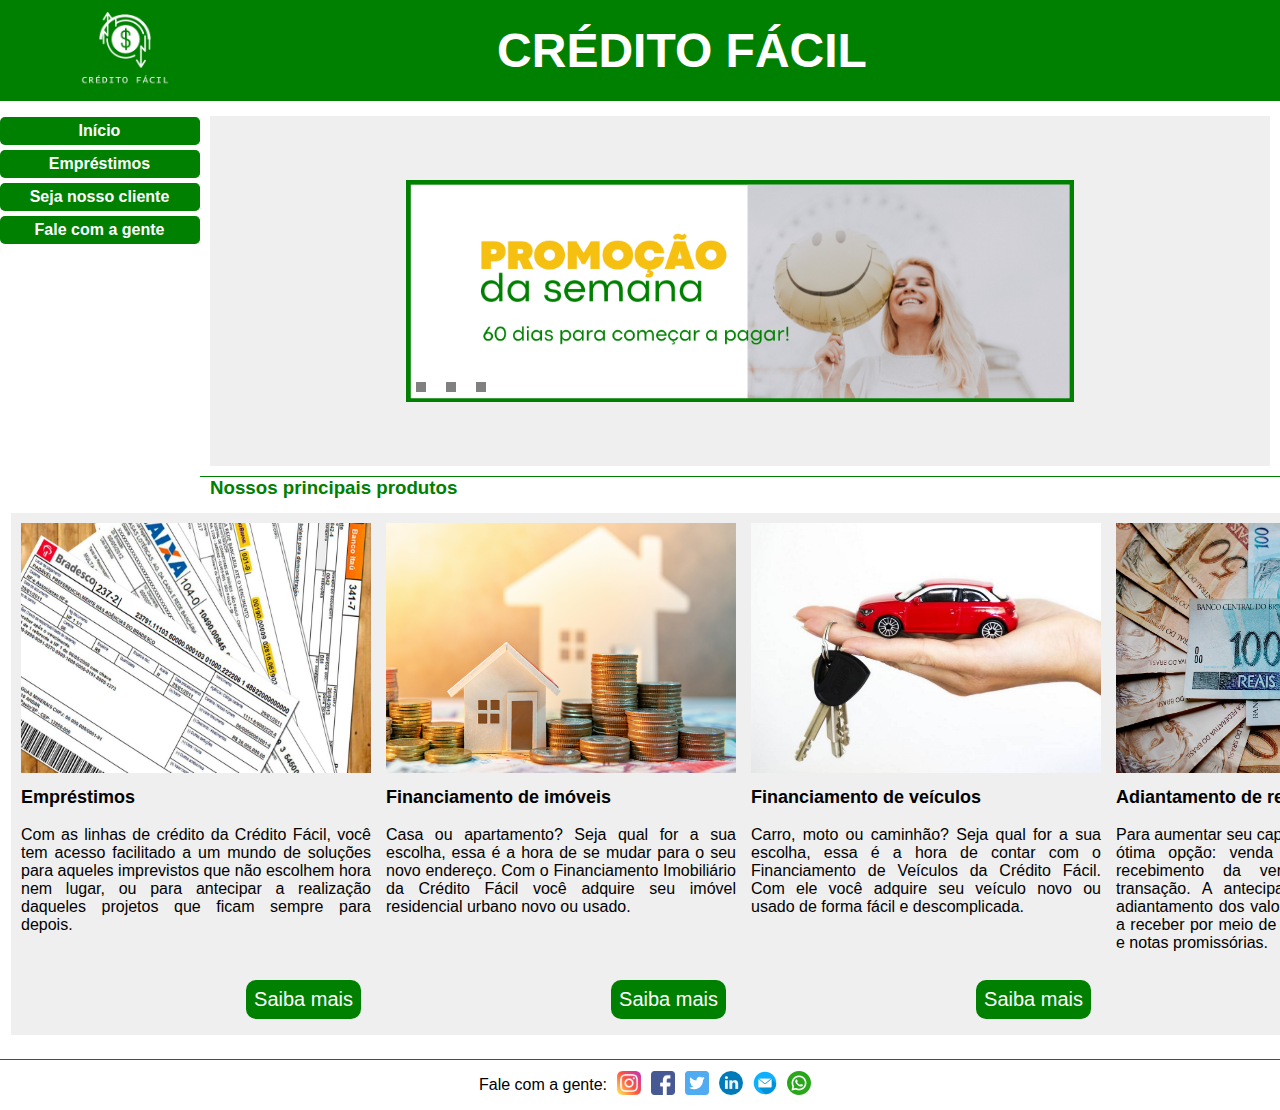
==== index.html @ 9a2e4bf0 "Site credito facil, com a pagina principal pronta e a pagina emprestimos em desenvolvimento." ====
<!DOCTYPE html>
<html lang="pr-bt">

<head>
    <meta charset="UTF-8">
    <link href="css/style.css" rel="stylesheet">
    <link href="css/slider.css" rel="stylesheet">
    <link href="css/produtos.css" rel="stylesheet">
    <link href="css/menu.css" rel="stylesheet">
    <title>Crédito Fácil</title>
</head>

<body>
    <section class="main">
        <section id="main">

            <head>
                <div class="cabecalho">
                    <div class="imagem">
                        <img src="img/CF-LOGO-NOVO.png" alt="Crédito Fácil" title="Crédito Fácil">
                    </div>
                    <div class="titulo">
                        <h1>CRÉDITO FÁCIL</h1>
                    </div>
                </div>
            </head>
        </section>


        <div class="menu">
            <nav>
                <ul class="itens-list">
                    <li class="it-1 effect">
                        <a href="#main">Início</a><br>
                    </li>
                    <li class="it-1 effect">
                        <a href="emprestimos.html">Empréstimos</a><br>
                    </li>
                    <li class="it-1 effect">
                        Seja nosso cliente<br>
                    </li>
                    <li class="it-1 effect">
                        <a href="#rodape">Fale com a gente</a><br>
                    </li>
                </ul>
            </nav>
        </div>

        <!--<div>  class="destaque"-->
        <div>
            <div class="destaque">
                <ul class="slider">
                    <li>
                        <input type="radio" id="slide1" name="slide" checked>
                        <label for="slide1"></label>
                        <img src="img/destaque - 60 dias.png" alt="60 dias para começar a pagar">
                    </li>
                    <li>
                        <input type="radio" id="slide2" name="slide">
                        <label for="slide2"></label>
                        <img src="img/destaque - Saia do vermelho.png" alt="Saia do vermelho">
                    </li>
                    <li>
                        <input type="radio" id="slide3" name="slide">
                        <label for="slide3"></label>
                        <img src="img/destaque - Top 1 em crédito.png" alt="Top 1 em crédito">
                    </li>
                </ul>
            </div>
        </div>
        <!--</div>-->

        <div>
            <div class="produtos-main">
                <h3>Nossos principais produtos</h3>
            </div>

            <div class="produtos">

                <div class="default">
                    <img src="img/emprestimo.jpeg" alt="Empréstimo de dinheiro">
                    <p>
                        <span class="titulo-produtos">Empréstimos</span><br><br>
                        Com as linhas de crédito da Crédito Fácil, você tem acesso facilitado a um mundo de soluções
                        para
                        aqueles imprevistos que não escolhem hora nem lugar, ou para antecipar a realização daqueles
                        projetos que ficam sempre para depois.
                    </p>
                    <div class="button">
                        <button type="button" class="efeito"><a href="#">Saiba mais</a></button>
                    </div>
                </div>
                <div class="default">
                    <img src="img/financiamento.png" alt="Financiamento de imóveis">
                    <p>
                        <span class="titulo-produtos">Financiamento de imóveis</span><br><br>
                        Casa ou apartamento? Seja qual for a sua escolha, essa é a hora de se mudar para o seu novo
                        endereço. Com o Financiamento Imobiliário da Crédito Fácil você adquire seu imóvel residencial
                        urbano novo ou usado.
                    </p>
                    <div class="button">
                        <button type="button" class="efeito"><a href="#">Saiba mais</a></button>
                    </div>
                </div>
                <div class="default">
                    <img src="img/Financiamento-de-veiculos.jpg" alt="Financiamento de veículos">
                    <p>
                        <span class="titulo-produtos">Financiamento de veículos</span><br><br>
                        Carro, moto ou caminhão? Seja qual for a sua escolha, essa é a hora de contar com o Financiamento de Veículos da Crédito Fácil. 
                        Com ele você adquire seu veículo novo ou usado de forma fácil e descomplicada.
                    </p>
                    <div class="button">
                        <button type="button" class="efeito"><a href="#">Saiba mais</a></button>
                    </div>
                </div>
                <div class="default">
                    <img src="img/antecipar receitas.jpg" alt="Antecipar receitas">
                    <p>
                        <span class="titulo-produtos">Adiantamento de recebíveis</span><br><br>
                        Para aumentar seu capital de giro, você tem uma ótima opção: venda a prazo e antecipe o
                        recebimento da venda em apenas uma transação. A antecipação de recebíveis é o adiantamento dos
                        valores que sua empresa tem a receber por meio de cartões, boletos, cheques e notas
                        promissórias.
                    </p>
                    <div class="button">
                        <button type="button" class="efeito"><a href="#">Saiba mais</a></button>
                    </div>
                </div>
            </div>
        </div>


        <footer>

            <div class="rodape" id="rodape">
                <ul class="rodape-lista">
                    <li>Fale com a gente: </li>
                    <li><a href="http://www.instagram.com" target="_blank"><img src="icons/instagram.png" alt="Instagram"></a></li>
                    <li><a href="http://www.facebook.com.br" target="_blank"><img src="icons/facebook.png" alt="Facebook"></a></li>
                    <li><a href="http://www.twitter.com" target="_blank"><img src="icons/twitter.png" alt="Twitter"></a></li>
                    <li><a href="http://www.linkedin.com" target="_blank"><img src="icons/linkedin.png" alt="Linkedin"></a></li>
                    <li><a href="#"><img src="icons/e-mail.png" alt="Email"></a></li>
                    <li><a href="https://web.whatsapp.com/" target="_blank"><img src="icons/whatsapp.png" alt="WhatsApp"></a></li>
                </ul>
            </div>
        </footer>
    </section>
</body>

</html>
---- css/style.css ----
* {
    margin: 0;
    padding: 0;
    font-family: 'Lucida Sans', 'Lucida Sans Regular', 'Lucida Grande', 'Lucida Sans Unicode', Geneva, Verdana, sans-serif;
}

.main {
    display: inline;
    justify-content: center;
    align-items: center;
}

/*CRIAÇÃO DO CABEÇALHO*/
.cabecalho {
    background-color: green;
    border-bottom: #008000 solid 1px;
    width: 100%;
    height: 100px;
    display: flex;
    justify-content: left;
    text-align: center;
    align-items: center;
}

.cabecalho .titulo {
    display: flex;
    justify-content: center;
    align-items: center;
    width: 80%;
    height: 100px;
}

.cabecalho .titulo h1 {
    font-family: 'Lucida Sans', 'Lucida Sans Regular', 'Lucida Grande', 'Lucida Sans Unicode', Geneva, Verdana, sans-serif;
    color: white;
    font-size: 3em;
}

.cabecalho .imagem img {
    float: left;
    padding-left: 5em;
    width: 90px;
    height: 90px;
}

.rodape {
    background-color: white;
    display: flex;
    justify-content: center;
    align-items: center;
    border-top: #008000 solid 1px;
    height: 50px;
}

.rodape-lista {
    display: flex;
    justify-content: center;
    align-items: center;
}

.rodape-lista li {
    margin-left: 10px;
    list-style: none;
}

.rodape-lista img {
    width: 24px;
    height: 24px;
}
---- css/slider.css ----
/*CRIAÇÃO DO SLIDER DE IMAGENS DE DESTAQUE*/


.destaque {
    
    display: flex;
    justify-content: center;
    align-items: center;
    background-color: #EFEFEF;
    margin-right: 10px;
    margin-left: 210px;
    height: 350px;
    margin-top: 15px;
}


.slider {
    display: flex;
    justify-content: center;
    align-items: center;
    height: auto;
    width: 100%;
    margin: auto;
    position: relative;
    
}

.slider li {
    list-style: none;
    position: absolute;
    height: auto;
    width: 63%;
}

.slider input {
    display: none;
}

.slider label {
    background-color: gray;
    bottom: 10px;
    cursor: pointer;
    display: block;
    height: 10px;
    position: absolute;
    width: 10px;
    z-index: 10;
}
.slider li:nth-child(1) label {
    left: 10px;
}
.slider li:nth-child(2) label {
    left: 40px;
}
.slider li:nth-child(3) label {
    left: 70px;
}
.slider img {
    margin: auto;
    height: auto;
    width: 100%;
    vertical-align: top;
    opacity: 0;
    visibility: hidden;
    transition: all 500ms ease;
}
.slider li input:checked ~ img {
    opacity: 1;
    visibility: visible;
    z-index: 10;
    
}
---- css/produtos.css ----
.produtos-main {
    display: flex;
    margin-top: 10px;
    border-top: green solid 1px;
    
    
}
.produtos-main h3 {
    margin-left: 10px;
    color: green;
}
.produtos {
    
    display: flex;
    justify-content: center;
    align-items: center;
    margin-left: 207px;
    margin-right: 5px;
    margin-bottom: 10px;
    height: 550px;
}

.produtos .titulo-produtos {
    font-size: 18px;
    font-weight: 600;
}

.produtos .default {
    background-color: #EFEFEF;
    display: inline;
    width: 370px;
    height: 95%;
    padding: 0;
    margin-left: auto;
    margin-right: auto;
}

.produtos img {
    width: 350px;
    height: 250px;
    margin-left: 10px;
    padding-top: 10px;
}

.produtos p {
    font-size: 16px;
    font-family: "Open Sans", sans-serif;
    text-align: justify;
    height: 35%;
    width: 350px;
    margin-left: 10px;
    padding-right: 5px;
    padding-top: 10px;
}

.produtos .button {
    text-align: center;
    display: flex;
    justify-content: right;
    margin-right: 10px;
}

.produtos .efeito {
    border: none;
    background-color: green;
    margin-top: 10px;
    margin-right: 5px;
    padding: 8px;
    font-size: 20px;
    border-radius: 10px;
    position: relative;
    box-sizing: border-box;
    cursor: pointer;
    transition: all 400ms ease;
}

.produtos a {
    text-decoration: none;
    color: white;
}

.efeito:hover {
    background-color: white;
    border: green solid 2px;
    transition: ease 400ms ease;
}

.efeito:hover a {
    color: green;
}
---- css/menu.css ----
/*CRIAÇÃO DO MENU*/

.menu {
    display: block;
    margin: 1em 0 0 0;
    width: 200px;
    height: 842px;
    float: left;
}

.menu li {
    list-style: none;
    color: white;
}

.menu .itens-list {
    margin: auto;
    display: inline;
    height: 150px;
    font-size: 1em;
    text-align: center;
    font-weight: 600;

}

.menu .itens-list .it-1 {
    cursor: pointer;
    border-right: green solid 1px;
    border-radius: 5px;
    padding: 5px;
    margin-bottom: 5px;
}

.menu .itens-list .effect {
    background-color: green;
}

.menu li a {
    text-decoration: none;
    color: white;
}
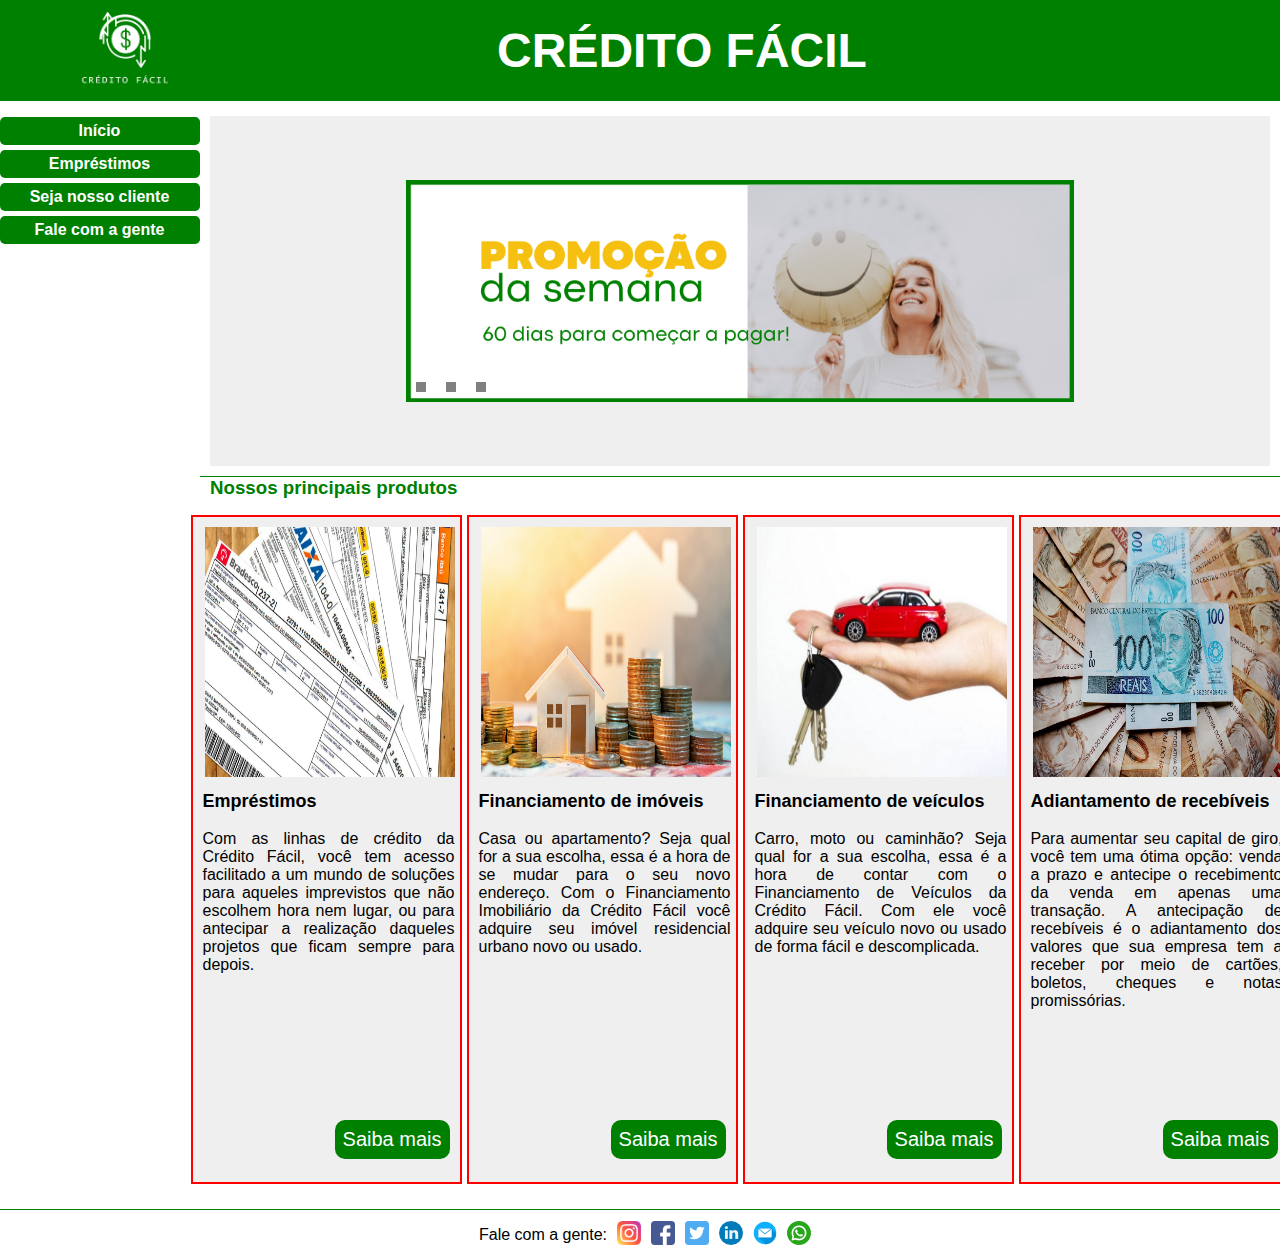
==== commit b1940514: "ajustes de layout" ====
--- a/index.html
+++ b/index.html
@@ -74,73 +74,81 @@
             <div class="produtos-main">
                 <h3>Nossos principais produtos</h3>
             </div>
+            <div>
+                <div class="produtos">
 
-            <div class="produtos">
-
-                <div class="default">
-                    <img src="img/emprestimo.jpeg" alt="Empréstimo de dinheiro">
-                    <p>
-                        <span class="titulo-produtos">Empréstimos</span><br><br>
-                        Com as linhas de crédito da Crédito Fácil, você tem acesso facilitado a um mundo de soluções
-                        para
-                        aqueles imprevistos que não escolhem hora nem lugar, ou para antecipar a realização daqueles
-                        projetos que ficam sempre para depois.
-                    </p>
-                    <div class="button">
-                        <button type="button" class="efeito"><a href="#">Saiba mais</a></button>
+                    <div class="default">
+                        <img src="img/emprestimo.jpeg" alt="Empréstimo de dinheiro">
+                        <p>
+                            <span class="titulo-produtos">Empréstimos</span><br><br>
+                            Com as linhas de crédito da Crédito Fácil, você tem acesso facilitado a um mundo de soluções
+                            para
+                            aqueles imprevistos que não escolhem hora nem lugar, ou para antecipar a realização daqueles
+                            projetos que ficam sempre para depois.
+                        </p>
+                        <div class="button">
+                            <button type="button" class="efeito"><a href="#">Saiba mais</a></button>
+                        </div>
                     </div>
-                </div>
-                <div class="default">
-                    <img src="img/financiamento.png" alt="Financiamento de imóveis">
-                    <p>
-                        <span class="titulo-produtos">Financiamento de imóveis</span><br><br>
-                        Casa ou apartamento? Seja qual for a sua escolha, essa é a hora de se mudar para o seu novo
-                        endereço. Com o Financiamento Imobiliário da Crédito Fácil você adquire seu imóvel residencial
-                        urbano novo ou usado.
-                    </p>
-                    <div class="button">
-                        <button type="button" class="efeito"><a href="#">Saiba mais</a></button>
+                    <div class="default">
+                        <img src="img/financiamento.png" alt="Financiamento de imóveis">
+                        <p>
+                            <span class="titulo-produtos">Financiamento de imóveis</span><br><br>
+                            Casa ou apartamento? Seja qual for a sua escolha, essa é a hora de se mudar para o seu novo
+                            endereço. Com o Financiamento Imobiliário da Crédito Fácil você adquire seu imóvel
+                            residencial
+                            urbano novo ou usado.
+                        </p>
+                        <div class="button">
+                            <button type="button" class="efeito"><a href="#">Saiba mais</a></button>
+                        </div>
                     </div>
-                </div>
-                <div class="default">
-                    <img src="img/Financiamento-de-veiculos.jpg" alt="Financiamento de veículos">
-                    <p>
-                        <span class="titulo-produtos">Financiamento de veículos</span><br><br>
-                        Carro, moto ou caminhão? Seja qual for a sua escolha, essa é a hora de contar com o Financiamento de Veículos da Crédito Fácil. 
-                        Com ele você adquire seu veículo novo ou usado de forma fácil e descomplicada.
-                    </p>
-                    <div class="button">
-                        <button type="button" class="efeito"><a href="#">Saiba mais</a></button>
+                    <div class="default">
+                        <img src="img/Financiamento-de-veiculos.jpg" alt="Financiamento de veículos">
+                        <p>
+                            <span class="titulo-produtos">Financiamento de veículos</span><br><br>
+                            Carro, moto ou caminhão? Seja qual for a sua escolha, essa é a hora de contar com o
+                            Financiamento de Veículos da Crédito Fácil.
+                            Com ele você adquire seu veículo novo ou usado de forma fácil e descomplicada.
+                        </p>
+                        <div class="button">
+                            <button type="button" class="efeito"><a href="#">Saiba mais</a></button>
+                        </div>
                     </div>
-                </div>
-                <div class="default">
-                    <img src="img/antecipar receitas.jpg" alt="Antecipar receitas">
-                    <p>
-                        <span class="titulo-produtos">Adiantamento de recebíveis</span><br><br>
-                        Para aumentar seu capital de giro, você tem uma ótima opção: venda a prazo e antecipe o
-                        recebimento da venda em apenas uma transação. A antecipação de recebíveis é o adiantamento dos
-                        valores que sua empresa tem a receber por meio de cartões, boletos, cheques e notas
-                        promissórias.
-                    </p>
-                    <div class="button">
-                        <button type="button" class="efeito"><a href="#">Saiba mais</a></button>
+                    <div class="default">
+                        <img src="img/antecipar receitas.jpg" alt="Antecipar receitas">
+                        <p>
+                            <span class="titulo-produtos">Adiantamento de recebíveis</span><br><br>
+                            Para aumentar seu capital de giro, você tem uma ótima opção: venda a prazo e antecipe o
+                            recebimento da venda em apenas uma transação. A antecipação de recebíveis é o adiantamento
+                            dos
+                            valores que sua empresa tem a receber por meio de cartões, boletos, cheques e notas
+                            promissórias.
+                        </p>
+                        <div class="button">
+                            <button type="button" class="efeito"><a href="#">Saiba mais</a></button>
+                        </div>
                     </div>
                 </div>
             </div>
         </div>
-
 
         <footer>
 
             <div class="rodape" id="rodape">
                 <ul class="rodape-lista">
                     <li>Fale com a gente: </li>
-                    <li><a href="http://www.instagram.com" target="_blank"><img src="icons/instagram.png" alt="Instagram"></a></li>
-                    <li><a href="http://www.facebook.com.br" target="_blank"><img src="icons/facebook.png" alt="Facebook"></a></li>
-                    <li><a href="http://www.twitter.com" target="_blank"><img src="icons/twitter.png" alt="Twitter"></a></li>
-                    <li><a href="http://www.linkedin.com" target="_blank"><img src="icons/linkedin.png" alt="Linkedin"></a></li>
+                    <li><a href="http://www.instagram.com" target="_blank"><img src="icons/instagram.png"
+                                alt="Instagram"></a></li>
+                    <li><a href="http://www.facebook.com.br" target="_blank"><img src="icons/facebook.png"
+                                alt="Facebook"></a></li>
+                    <li><a href="http://www.twitter.com" target="_blank"><img src="icons/twitter.png" alt="Twitter"></a>
+                    </li>
+                    <li><a href="http://www.linkedin.com" target="_blank"><img src="icons/linkedin.png"
+                                alt="Linkedin"></a></li>
                     <li><a href="#"><img src="icons/e-mail.png" alt="Email"></a></li>
-                    <li><a href="https://web.whatsapp.com/" target="_blank"><img src="icons/whatsapp.png" alt="WhatsApp"></a></li>
+                    <li><a href="https://web.whatsapp.com/" target="_blank"><img src="icons/whatsapp.png"
+                                alt="WhatsApp"></a></li>
                 </ul>
             </div>
         </footer>
--- a/css/produtos.css
+++ b/css/produtos.css
@@ -12,14 +12,13 @@
     color: green;
 }
 .produtos {
-    
     display: flex;
     justify-content: center;
     align-items: center;
-    margin-left: 207px;
+    margin-left: 210px;
     margin-right: 5px;
     margin-bottom: 10px;
-    height: 550px;
+    height: 700px;
 }
 
 .produtos .titulo-produtos {
@@ -27,20 +26,20 @@
     font-weight: 600;
 }
 
-.produtos .default {
+.default {
     background-color: #EFEFEF;
-    display: inline;
-    width: 370px;
+    display: block;
+    width: 275px;
     height: 95%;
-    padding: 0;
-    margin-left: auto;
-    margin-right: auto;
+    margin-right: 5px;
+    
+    border: red solid 2px;
 }
 
 .produtos img {
-    width: 350px;
+    width: 250px;
     height: 250px;
-    margin-left: 10px;
+    margin-left: 12px;
     padding-top: 10px;
 }
 
@@ -48,8 +47,8 @@
     font-size: 16px;
     font-family: "Open Sans", sans-serif;
     text-align: justify;
-    height: 35%;
-    width: 350px;
+    height: 48%;
+    width: 252px;
     margin-left: 10px;
     padding-right: 5px;
     padding-top: 10px;
@@ -59,7 +58,7 @@
     text-align: center;
     display: flex;
     justify-content: right;
-    margin-right: 10px;
+    margin-right: 5px;
 }
 
 .produtos .efeito {
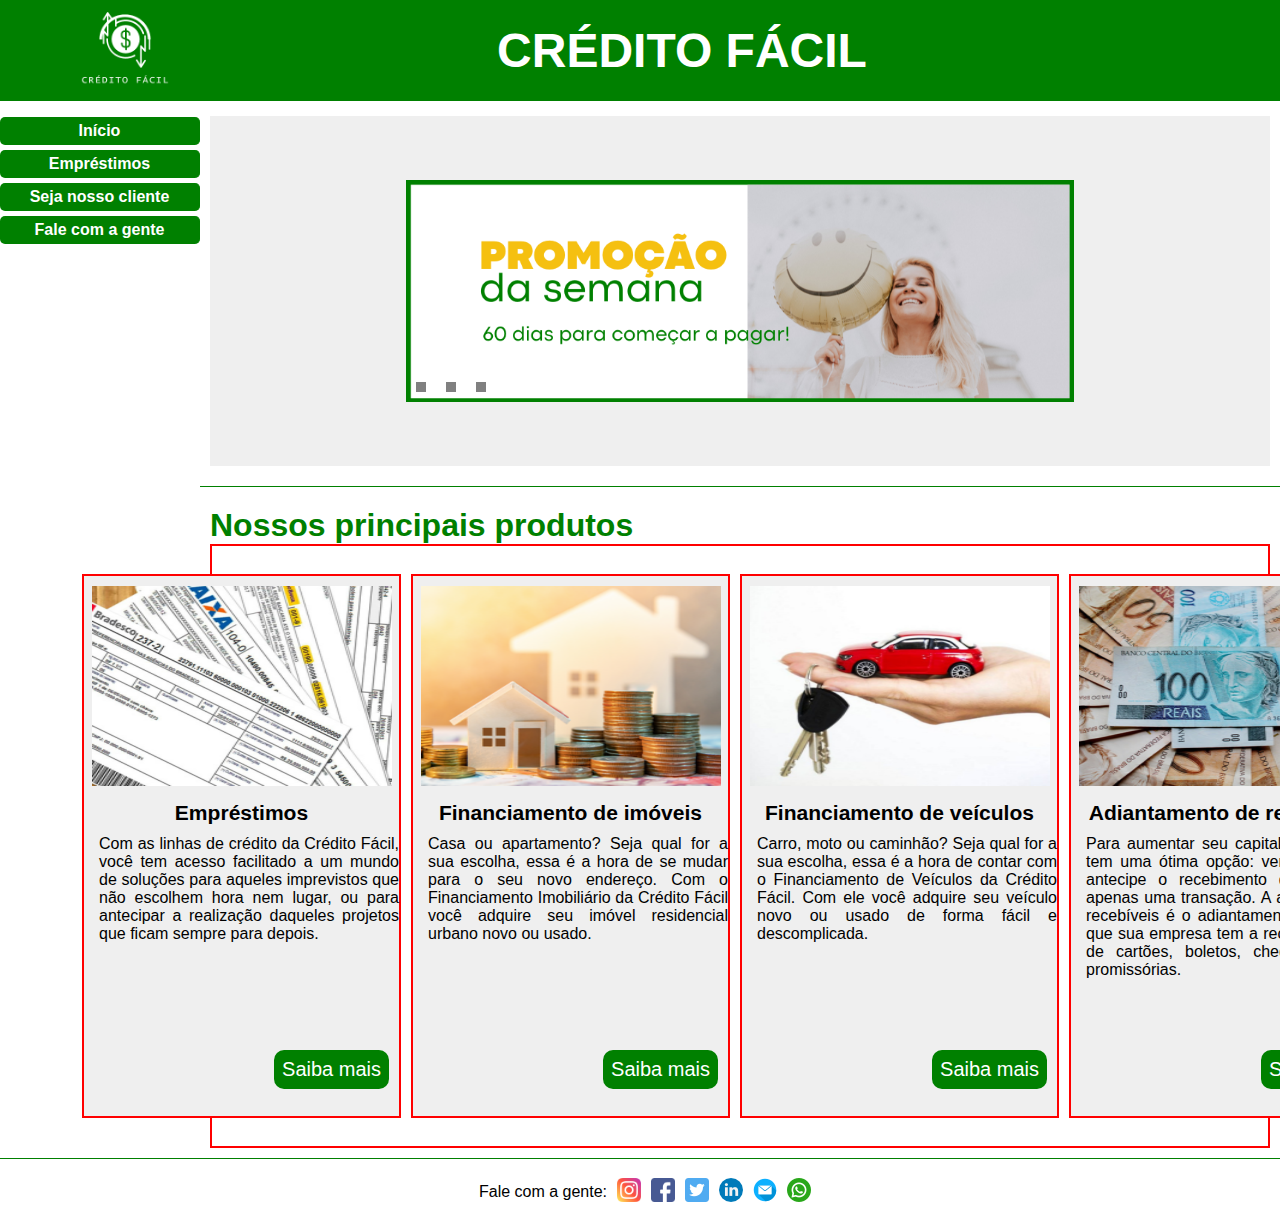
==== commit 96eef893: "Alterados dimensões do layout da tela principal, procurando sanar o problema da div produtos" ====
--- a/index.html
+++ b/index.html
@@ -78,9 +78,13 @@
                 <div class="produtos">
 
                     <div class="default">
-                        <img src="img/emprestimo.jpeg" alt="Empréstimo de dinheiro">
+                        <div class="img-position">
+                            <img src="img/boleto250x200.png" alt="Empréstimo de dinheiro">
+                        </div>
+                        <div class="titulo-produtos">
+                            <h3>Empréstimos</h3>
+                        </div>
                         <p>
-                            <span class="titulo-produtos">Empréstimos</span><br><br>
                             Com as linhas de crédito da Crédito Fácil, você tem acesso facilitado a um mundo de soluções
                             para
                             aqueles imprevistos que não escolhem hora nem lugar, ou para antecipar a realização daqueles
@@ -91,9 +95,13 @@
                         </div>
                     </div>
                     <div class="default">
-                        <img src="img/financiamento.png" alt="Financiamento de imóveis">
+                        <div class="img-position">
+                            <img src="img/casa250x200.png" alt="Financiamento de imóveis">
+                        </div>
+                        <div class="titulo-produtos">
+                            <h3>Financiamento de imóveis</h3>
+                        </div>
                         <p>
-                            <span class="titulo-produtos">Financiamento de imóveis</span><br><br>
                             Casa ou apartamento? Seja qual for a sua escolha, essa é a hora de se mudar para o seu novo
                             endereço. Com o Financiamento Imobiliário da Crédito Fácil você adquire seu imóvel
                             residencial
@@ -104,9 +112,14 @@
                         </div>
                     </div>
                     <div class="default">
-                        <img src="img/Financiamento-de-veiculos.jpg" alt="Financiamento de veículos">
+                        <div class="img-position">
+                            <img src="img/carro250x200.png" alt="Financiamento de veículos">
+                        </div>
+                        <div class="titulo-produtos">
+                            <h3>Financiamento de veículos</h3>
+                        </div>
                         <p>
-                            <span class="titulo-produtos">Financiamento de veículos</span><br><br>
+
                             Carro, moto ou caminhão? Seja qual for a sua escolha, essa é a hora de contar com o
                             Financiamento de Veículos da Crédito Fácil.
                             Com ele você adquire seu veículo novo ou usado de forma fácil e descomplicada.
@@ -116,9 +129,13 @@
                         </div>
                     </div>
                     <div class="default">
-                        <img src="img/antecipar receitas.jpg" alt="Antecipar receitas">
+                        <div class="img-position">
+                            <img src="img/notareal250x200.png" alt="Antecipar receitas">
+                        </div>
+                        <div class="titulo-produtos">
+                            <h3>Adiantamento de recebíveis</h3>
+                        </div>
                         <p>
-                            <span class="titulo-produtos">Adiantamento de recebíveis</span><br><br>
                             Para aumentar seu capital de giro, você tem uma ótima opção: venda a prazo e antecipe o
                             recebimento da venda em apenas uma transação. A antecipação de recebíveis é o adiantamento
                             dos
--- a/css/style.css
+++ b/css/style.css
@@ -50,6 +50,7 @@
     align-items: center;
     border-top: #008000 solid 1px;
     height: 50px;
+    padding-top: 8px;
 }
 
 .rodape-lista {
--- a/css/produtos.css
+++ b/css/produtos.css
@@ -2,26 +2,33 @@
 
 .produtos-main {
     display: flex;
-    margin-top: 10px;
+    margin-top: 20px;
     border-top: green solid 1px;
     
     
 }
 .produtos-main h3 {
+    margin-top: 20px;
     margin-left: 10px;
     color: green;
+    font-size: 2em;
 }
 .produtos {
     display: flex;
     justify-content: center;
     align-items: center;
     margin-left: 210px;
-    margin-right: 5px;
+    margin-right: 10px;
     margin-bottom: 10px;
-    height: 700px;
+    height: 600px;
+    border: red solid 2px;
 }
 
-.produtos .titulo-produtos {
+.titulo-produtos {
+    display: flex;
+    justify-content: center;
+    align-items: center;
+    margin-top: 15px;
     font-size: 18px;
     font-weight: 600;
 }
@@ -29,28 +36,30 @@
 .default {
     background-color: #EFEFEF;
     display: block;
-    width: 275px;
-    height: 95%;
-    margin-right: 5px;
-    
+    width: 330px;
+    height: 90%;
+    margin-right: 10px;
     border: red solid 2px;
 }
 
 .produtos img {
-    width: 250px;
-    height: 250px;
-    margin-left: 12px;
+    width: 300px;
+    height: 200px;
     padding-top: 10px;
 }
-
+.img-position {
+    display: flex;
+    justify-content: center;
+    align-items: center;
+}
 .produtos p {
     font-size: 16px;
     font-family: "Open Sans", sans-serif;
     text-align: justify;
-    height: 48%;
-    width: 252px;
-    margin-left: 10px;
-    padding-right: 5px;
+    height: 38%;
+    width: 300px;
+    margin-left: 15px;
+    
     padding-top: 10px;
 }
 
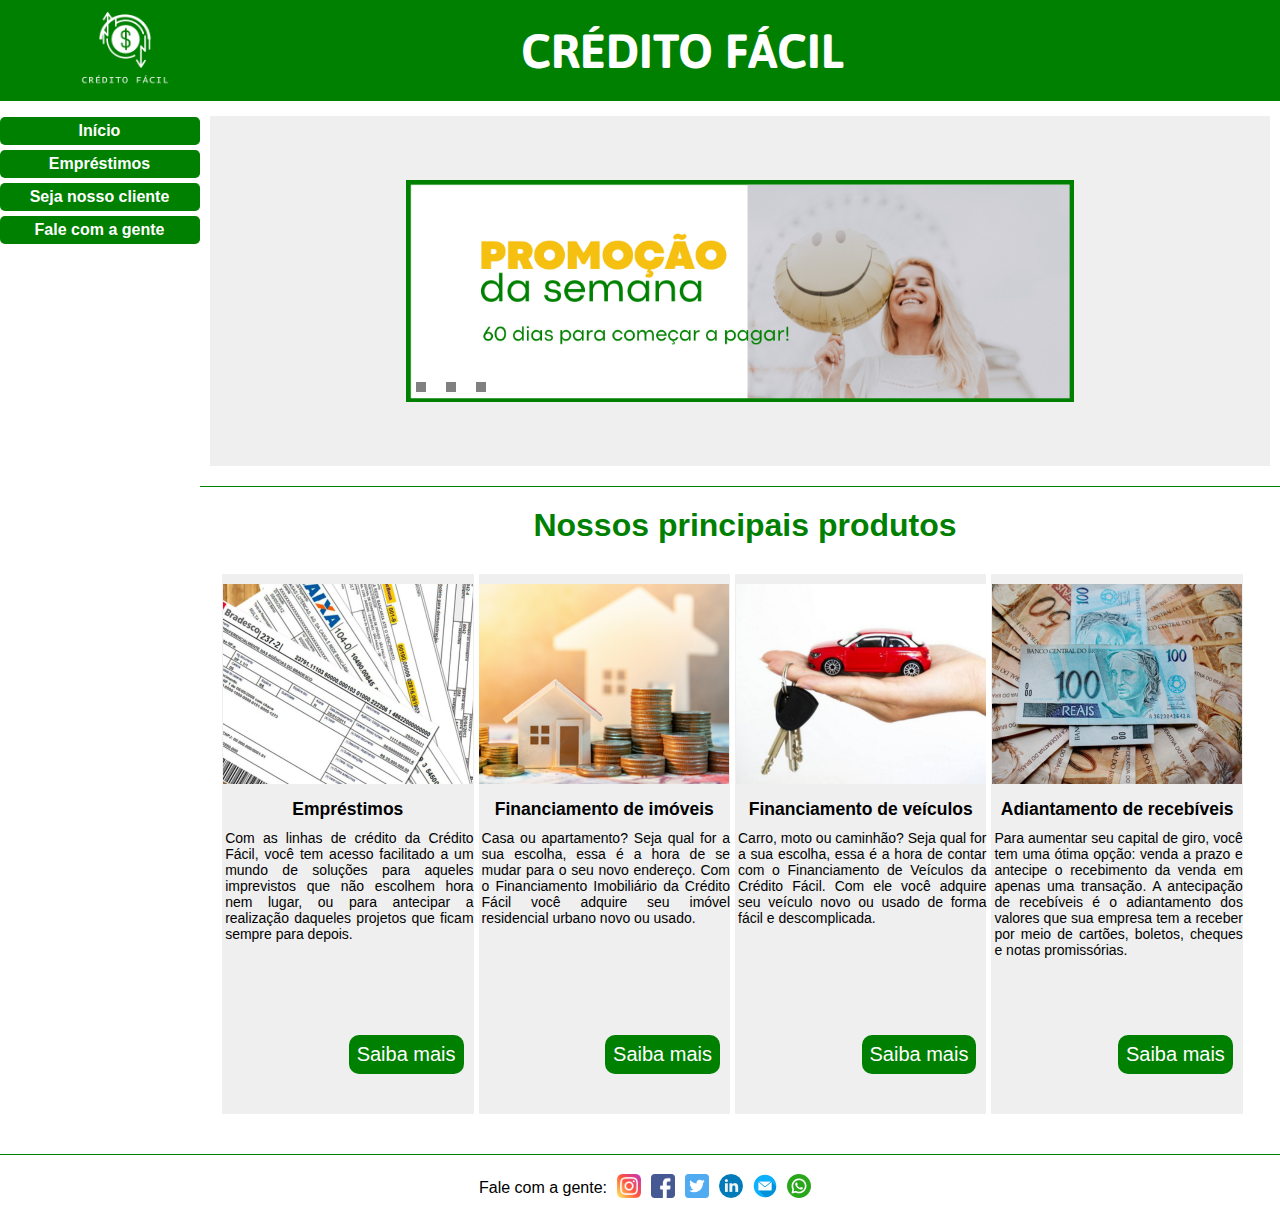
==== commit d45f03f8: "Ajustes de layout" ====
--- a/index.html
+++ b/index.html
@@ -37,7 +37,7 @@
                         <a href="emprestimos.html">Empréstimos</a><br>
                     </li>
                     <li class="it-1 effect">
-                        Seja nosso cliente<br>
+                        <a href="sejacliente.html">Seja nosso cliente</a><br>
                     </li>
                     <li class="it-1 effect">
                         <a href="#rodape">Fale com a gente</a><br>
@@ -84,15 +84,19 @@
                         <div class="titulo-produtos">
                             <h3>Empréstimos</h3>
                         </div>
-                        <p>
-                            Com as linhas de crédito da Crédito Fácil, você tem acesso facilitado a um mundo de soluções
-                            para
-                            aqueles imprevistos que não escolhem hora nem lugar, ou para antecipar a realização daqueles
-                            projetos que ficam sempre para depois.
-                        </p>
+                        <div class="container-p">
+                            <p>
+                                Com as linhas de crédito da Crédito Fácil, você tem acesso facilitado a um mundo de soluções
+                                para
+                                aqueles imprevistos que não escolhem hora nem lugar, ou para antecipar a realização daqueles
+                                projetos que ficam sempre para depois.
+                            </p>
+
+                        </div>
                         <div class="button">
                             <button type="button" class="efeito"><a href="#">Saiba mais</a></button>
                         </div>
+
                     </div>
                     <div class="default">
                         <div class="img-position">
@@ -101,12 +105,14 @@
                         <div class="titulo-produtos">
                             <h3>Financiamento de imóveis</h3>
                         </div>
+                        <div class="container-p">
                         <p>
                             Casa ou apartamento? Seja qual for a sua escolha, essa é a hora de se mudar para o seu novo
                             endereço. Com o Financiamento Imobiliário da Crédito Fácil você adquire seu imóvel
                             residencial
                             urbano novo ou usado.
                         </p>
+                    </div>
                         <div class="button">
                             <button type="button" class="efeito"><a href="#">Saiba mais</a></button>
                         </div>
@@ -118,12 +124,14 @@
                         <div class="titulo-produtos">
                             <h3>Financiamento de veículos</h3>
                         </div>
+
+                        <div class="container-p">
                         <p>
-
                             Carro, moto ou caminhão? Seja qual for a sua escolha, essa é a hora de contar com o
                             Financiamento de Veículos da Crédito Fácil.
                             Com ele você adquire seu veículo novo ou usado de forma fácil e descomplicada.
                         </p>
+                    </div>
                         <div class="button">
                             <button type="button" class="efeito"><a href="#">Saiba mais</a></button>
                         </div>
@@ -135,6 +143,7 @@
                         <div class="titulo-produtos">
                             <h3>Adiantamento de recebíveis</h3>
                         </div>
+                        <div class="container-p">
                         <p>
                             Para aumentar seu capital de giro, você tem uma ótima opção: venda a prazo e antecipe o
                             recebimento da venda em apenas uma transação. A antecipação de recebíveis é o adiantamento
@@ -142,6 +151,7 @@
                             valores que sua empresa tem a receber por meio de cartões, boletos, cheques e notas
                             promissórias.
                         </p>
+                    </div>
                         <div class="button">
                             <button type="button" class="efeito"><a href="#">Saiba mais</a></button>
                         </div>
--- a/css/style.css
+++ b/css/style.css
@@ -1,7 +1,27 @@
+@import url('https://fonts.googleapis.com/css2?family=Asap:wght@400;500&display=swap');
+
 * {
     margin: 0;
     padding: 0;
     font-family: 'Lucida Sans', 'Lucida Sans Regular', 'Lucida Grande', 'Lucida Sans Unicode', Geneva, Verdana, sans-serif;
+}
+
+.padrao-h2{
+    display: flex;
+    justify-content: center;
+    align-items: center;
+    margin-left: 10px;
+    color: green;
+    font-size: 2em;
+}
+.padrao-h3{
+    display: flex;
+    justify-content: center;
+    align-items: center;
+    margin-left: 10px;
+    margin-right: 10px;
+    color: green;
+    font-size: 1em;
 }
 
 .main {
@@ -31,7 +51,8 @@
 }
 
 .cabecalho .titulo h1 {
-    font-family: 'Lucida Sans', 'Lucida Sans Regular', 'Lucida Grande', 'Lucida Sans Unicode', Geneva, Verdana, sans-serif;
+    font-family: 'Asap', sans-serif;
+    /*font-family: 'Lucida Sans', 'Lucida Sans Regular', 'Lucida Grande', 'Lucida Sans Unicode', Geneva, Verdana, sans-serif;*/
     color: white;
     font-size: 3em;
 }
--- a/css/produtos.css
+++ b/css/produtos.css
@@ -1,9 +1,10 @@
-
 
 .produtos-main {
     display: flex;
+    justify-content: center;
     margin-top: 20px;
     border-top: green solid 1px;
+
     
     
 }
@@ -17,11 +18,10 @@
     display: flex;
     justify-content: center;
     align-items: center;
-    margin-left: 210px;
     margin-right: 10px;
     margin-bottom: 10px;
-    height: 600px;
-    border: red solid 2px;
+    height: 600px; /*height: 600px; original*/
+    /*border: red solid 2px;*/
 }
 
 .titulo-produtos {
@@ -29,21 +29,21 @@
     justify-content: center;
     align-items: center;
     margin-top: 15px;
-    font-size: 18px;
+    font-size: 15px;
     font-weight: 600;
 }
 
 .default {
     background-color: #EFEFEF;
     display: block;
-    width: 330px;
     height: 90%;
-    margin-right: 10px;
-    border: red solid 2px;
+    width: 23.5%;
+    margin-right: 5px;
+    /*border: red solid 2px;*/
 }
 
 .produtos img {
-    width: 300px;
+    width: 250px;
     height: 200px;
     padding-top: 10px;
 }
@@ -52,14 +52,20 @@
     justify-content: center;
     align-items: center;
 }
+
+.container-p {
+    display: flex;
+    justify-content: center;
+    height: 38%;
+}
+
 .produtos p {
-    font-size: 16px;
+    font-size: 14px;
     font-family: "Open Sans", sans-serif;
     text-align: justify;
     height: 38%;
-    width: 300px;
-    margin-left: 15px;
-    
+    width: 350px;
+    margin-left: 3px;
     padding-top: 10px;
 }
 
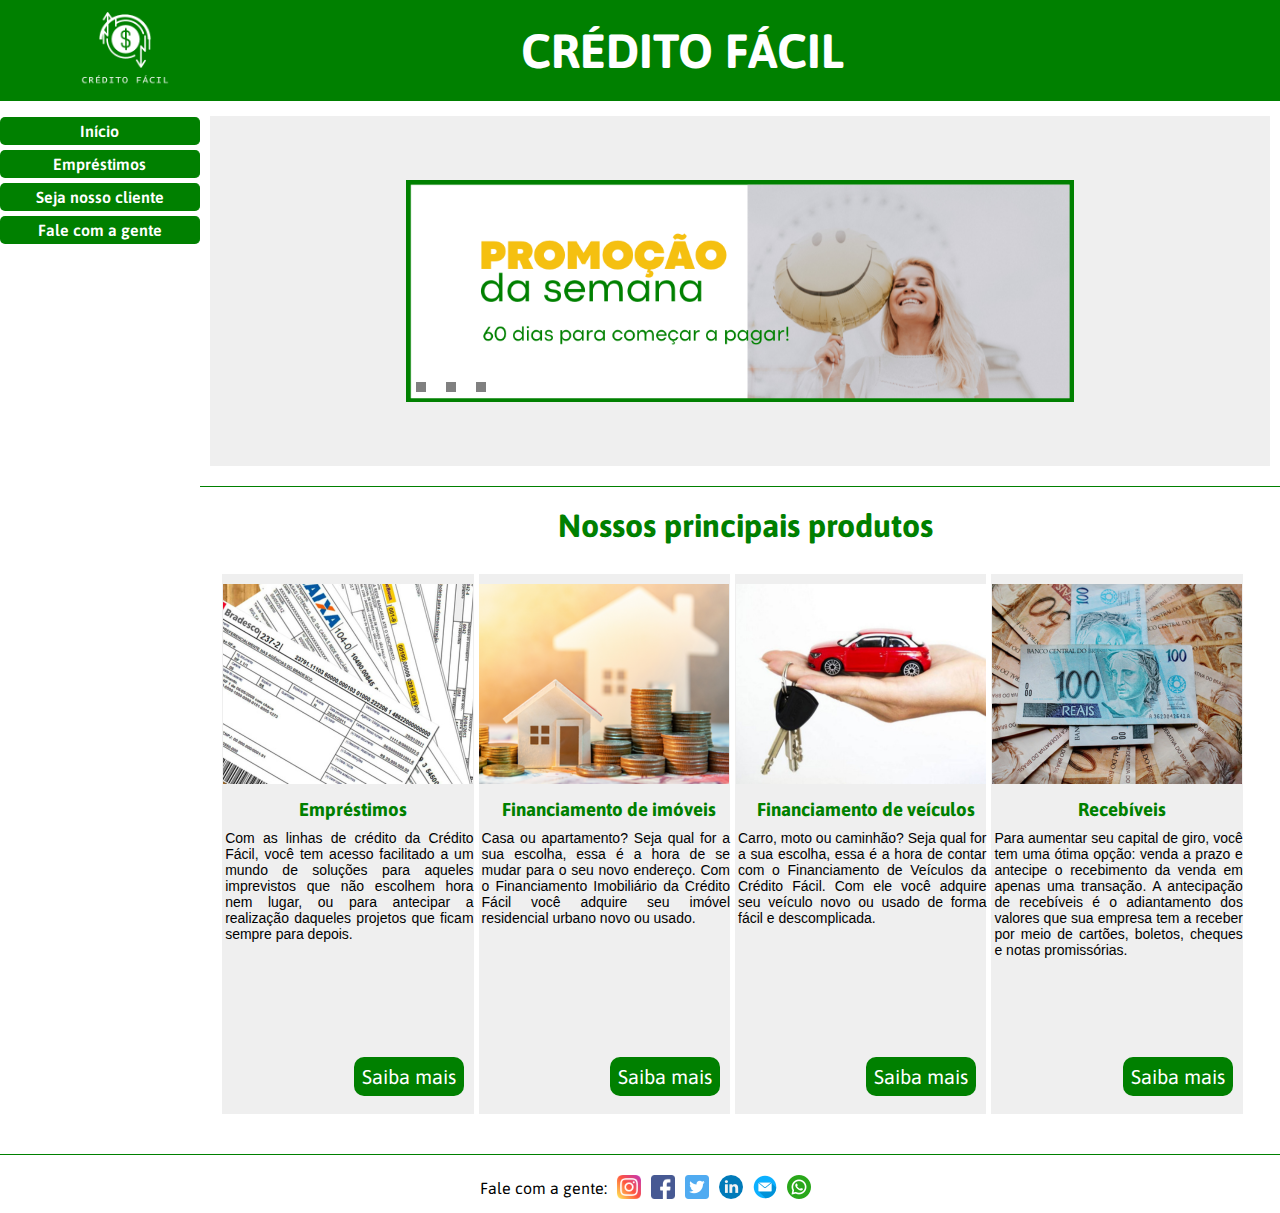
==== commit 12a39fb0: "Realizadas várias alterações de layout em todas as páginas" ====
--- a/index.html
+++ b/index.html
@@ -81,7 +81,7 @@
                         <div class="img-position">
                             <img src="img/boleto250x200.png" alt="Empréstimo de dinheiro">
                         </div>
-                        <div class="titulo-produtos">
+                        <div class="titulo-produtos padrao-h3">
                             <h3>Empréstimos</h3>
                         </div>
                         <div class="container-p">
@@ -102,7 +102,7 @@
                         <div class="img-position">
                             <img src="img/casa250x200.png" alt="Financiamento de imóveis">
                         </div>
-                        <div class="titulo-produtos">
+                        <div class="titulo-produtos padrao-h3">
                             <h3>Financiamento de imóveis</h3>
                         </div>
                         <div class="container-p">
@@ -121,7 +121,7 @@
                         <div class="img-position">
                             <img src="img/carro250x200.png" alt="Financiamento de veículos">
                         </div>
-                        <div class="titulo-produtos">
+                        <div class="titulo-produtos padrao-h3">
                             <h3>Financiamento de veículos</h3>
                         </div>
 
@@ -140,8 +140,8 @@
                         <div class="img-position">
                             <img src="img/notareal250x200.png" alt="Antecipar receitas">
                         </div>
-                        <div class="titulo-produtos">
-                            <h3>Adiantamento de recebíveis</h3>
+                        <div class="titulo-produtos padrao-h3">
+                            <h3>Recebíveis</h3>
                         </div>
                         <div class="container-p">
                         <p>
--- a/css/style.css
+++ b/css/style.css
@@ -3,7 +3,7 @@
 * {
     margin: 0;
     padding: 0;
-    font-family: 'Lucida Sans', 'Lucida Sans Regular', 'Lucida Grande', 'Lucida Sans Unicode', Geneva, Verdana, sans-serif;
+    font-family: 'Asap', sans-serif;
 }
 
 .padrao-h2{
@@ -19,7 +19,7 @@
     justify-content: center;
     align-items: center;
     margin-left: 10px;
-    margin-right: 10px;
+    
     color: green;
     font-size: 1em;
 }
--- a/css/produtos.css
+++ b/css/produtos.css
@@ -4,8 +4,6 @@
     justify-content: center;
     margin-top: 20px;
     border-top: green solid 1px;
-
-    
     
 }
 .produtos-main h3 {
@@ -25,12 +23,7 @@
 }
 
 .titulo-produtos {
-    display: flex;
-    justify-content: center;
-    align-items: center;
     margin-top: 15px;
-    font-size: 15px;
-    font-weight: 600;
 }
 
 .default {
@@ -56,7 +49,7 @@
 .container-p {
     display: flex;
     justify-content: center;
-    height: 38%;
+    height: 42%;
 }
 
 .produtos p {
@@ -64,7 +57,7 @@
     font-family: "Open Sans", sans-serif;
     text-align: justify;
     height: 38%;
-    width: 350px;
+    width: 260px;
     margin-left: 3px;
     padding-top: 10px;
 }
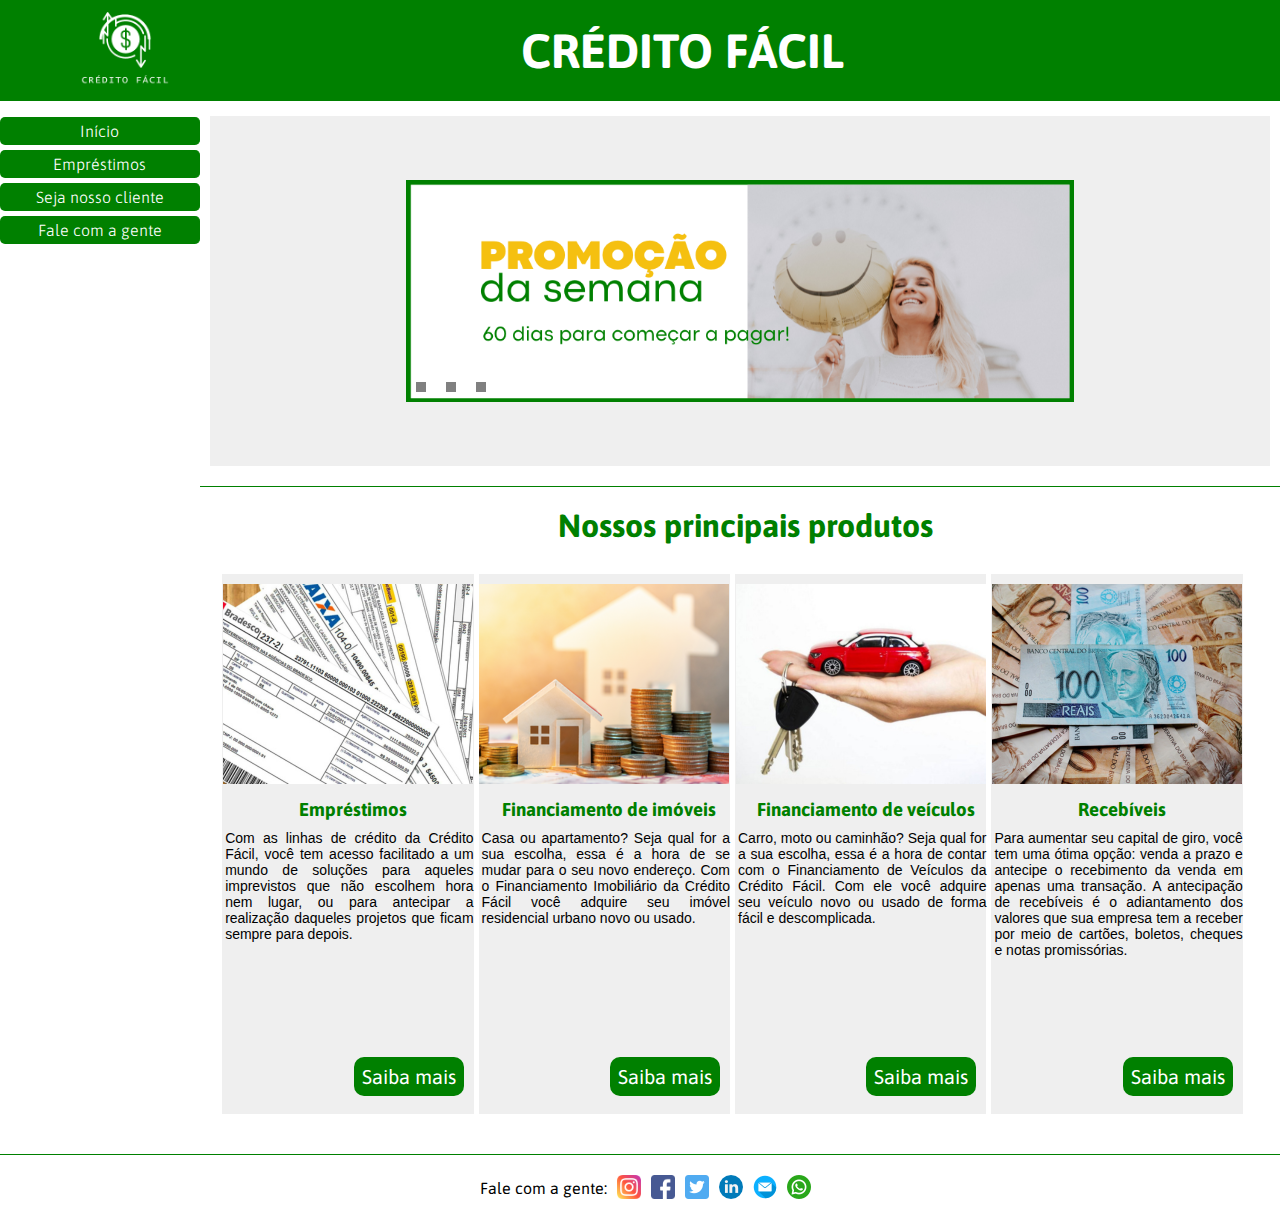
==== commit ec526960: "Site completado" ====
--- a/index.html
+++ b/index.html
@@ -17,7 +17,7 @@
             <head>
                 <div class="cabecalho">
                     <div class="imagem">
-                        <img src="img/CF-LOGO-NOVO.png" alt="Crédito Fácil" title="Crédito Fácil">
+                        <a href="index.html"><img src="img/CF-LOGO-NOVO.png" alt="Crédito Fácil" title="Crédito Fácil"></a>
                     </div>
                     <div class="titulo">
                         <h1>CRÉDITO FÁCIL</h1>
--- a/css/style.css
+++ b/css/style.css
@@ -52,7 +52,6 @@
 
 .cabecalho .titulo h1 {
     font-family: 'Asap', sans-serif;
-    /*font-family: 'Lucida Sans', 'Lucida Sans Regular', 'Lucida Grande', 'Lucida Sans Unicode', Geneva, Verdana, sans-serif;*/
     color: white;
     font-size: 3em;
 }
--- a/css/menu.css
+++ b/css/menu.css
@@ -19,7 +19,7 @@
     height: 150px;
     font-size: 1em;
     text-align: center;
-    font-weight: 600;
+    font-weight: 300;
 
 }
 
